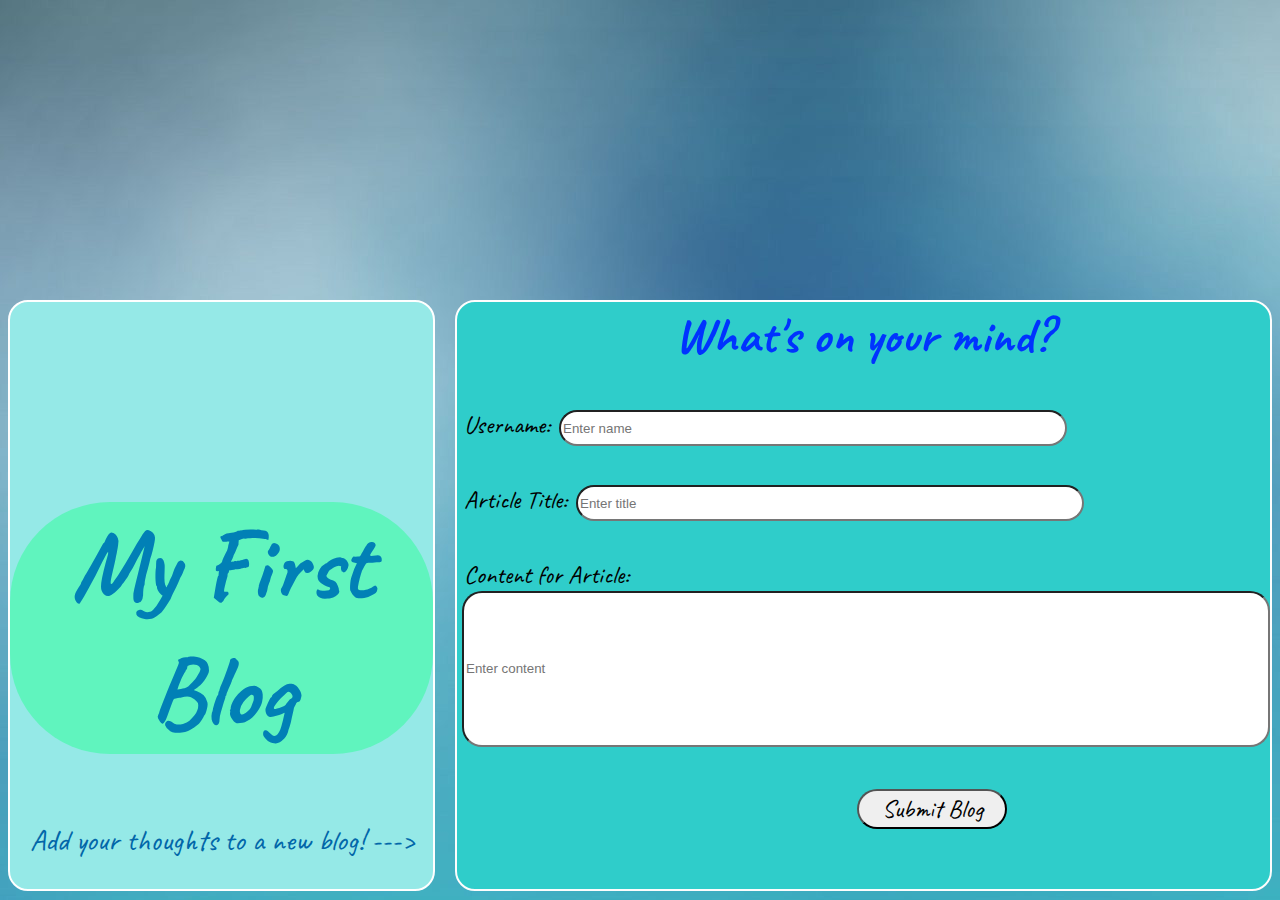
==== index.html @ aa859f9e "Main parts of html and CSS created" ====
<!DOCTYPE html>
<html lang="en">
<head>
    <meta charset="UTF-8">
    <meta name="viewport" content="width=device-width, initial-scale=1.0">
    <title>My First Blog Form</title>
    <link rel="stylesheet" href="assets/css/styles.css">
    <link href="https://fonts.googleapis.com/css2?family=Caveat:wght@400..700&display=swap" rel="stylesheet">

</head>
<body>
    <section class="container">
        <div id="my-first-blog">
           <h1>My First Blog</h1>
           <p>Add your thoughts to a new blog! ---> </P>
        </div>  
        
         <div id="mind">
           <h2>What's on your mind?</h2>
           <form id="blog-form">
            <div class="row">
                <div class="text-1">
                  <label for="username">Username:</label>
                  <input id="first-name" type="text" class="form-input-1" name="first-name" placeholder="Enter name" /></input>
                </div>

                <div class="text-2">
                    <label for="article-title">Article Title:</label>
                    <input id="first-name" type="text" class="form-input-2" name="first-name" placeholder="Enter title" /></input>
                  </div>

                  <div class="text-3">
                    <label for="content"> Content for Article:</label>
                    <input id="first-name" type="text" class="form-input-3" name="first-name" placeholder="Enter content" /></input>
                  </div>
                  
                  <div>
                    <button class="btn">Submit Blog</button>
                    
                  </div>

           </form>

         </div>  

    </section>


</body>
</html>
---- assets/css/styles.css ----
body{
    background-image: url(simpleblue.jpg)
}

h1 {
margin-top: 200px;
font-family: caveat; lucida sans;
font-size: 100px;
color: rgb(1, 128, 182);
background-color: rgb(96, 244, 190);
text-align: center; 
border-radius: 100px;

}

p{
    font-family:caveat; lucida sans;
    color: rgb(1, 102, 169);
    font-size: 30px;
    text-align: center;
}
h2 {
    margin-top: 2px;
    font-family: caveat; lucida sans;
    font-size: 50px;
    color: rgb(0, 51, 255);
    text-align: center;
   
    }

.container {
    margin-top: 300px;
    display: flex;
    flex-direction: row;
    gap: 20px
    
}

#my-first-blog {
    border: solid 2px rgb(255, 255, 255);
    background-color: rgb(149, 233, 231);
    border-radius: 20px;
    width: 1000px;
    
}

#mind {
    border: solid 2px rgb(253, 253, 253);
    background-color: rgb(47, 205, 202);
    border-radius: 20px;
    width: 1000px;

}

.row {
    

}

.form-input-1{
    width: 500px;
    height: 30px; 
    border-radius: 20px;
    margin-left: 5px;
}

.form-input-2{
    width: 500px;
    height: 30px; 
    border-radius: 20px;
    margin-left: 5px;
}

.form-input-3{
    width: 800px;
    height: 150px; 
    border-radius: 20px;
    margin-left: 5px;
}
label {
font-family: caveat; lucida sans;
font-size: 25px;
margin-left: 7px;

}

.text-1{
    height: 75px
}
.text-2{
    height: 75px
}
.text-3{
    height: 200px
}

.btn {
    position: relative;
    left: 400px;
    margin-top: 30px;
    margin-bottom: 40px;
    width: 150px;
    height: 40px;
    font-family:caveat; lucida sans;
    font-size: 25px;
    border-radius: 20px;
}
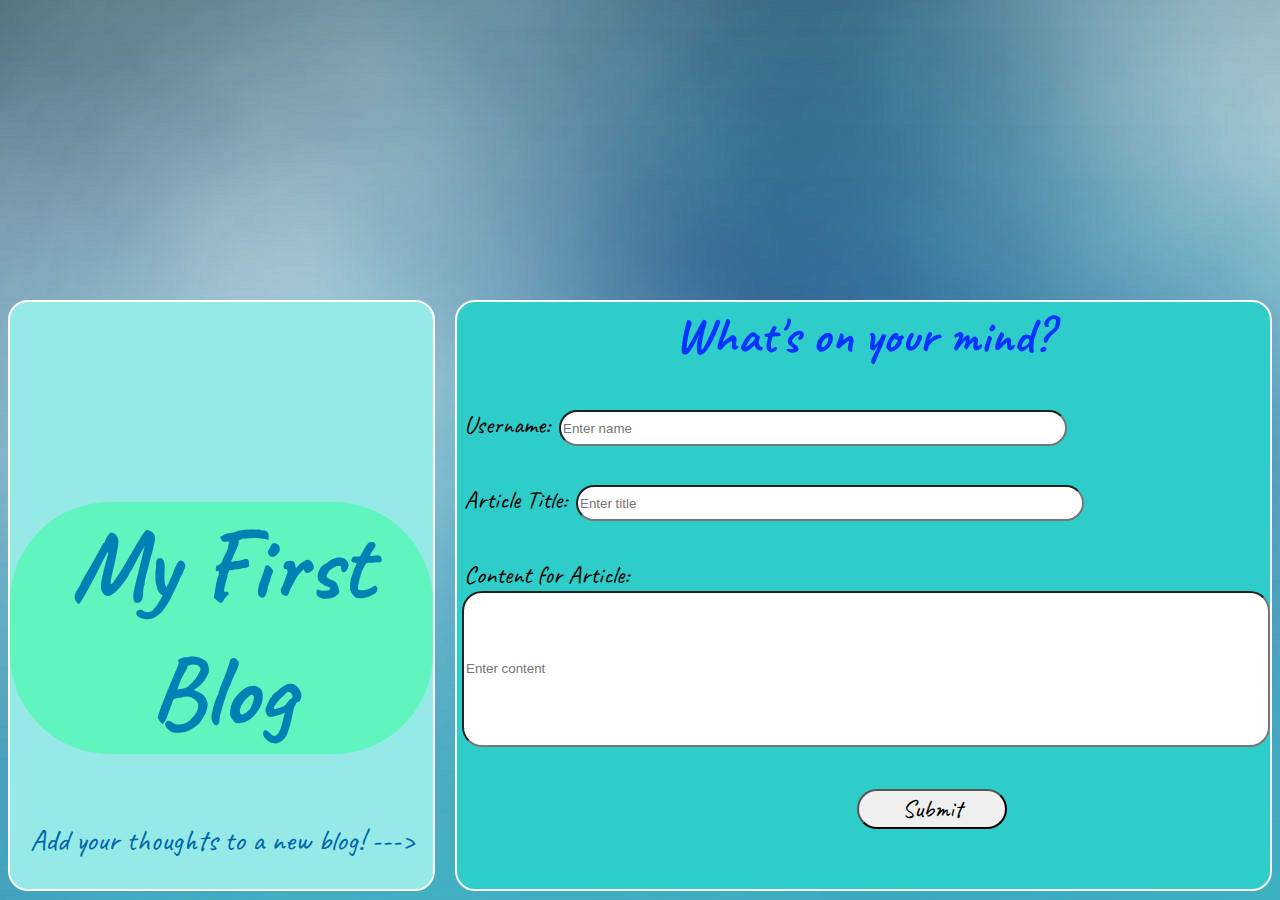
==== commit 99233239: "first changes of dark mode and local storage" ====
--- a/index.html
+++ b/index.html
@@ -4,7 +4,7 @@
     <meta charset="UTF-8">
     <meta name="viewport" content="width=device-width, initial-scale=1.0">
     <title>My First Blog Form</title>
-    <link rel="stylesheet" href="assets/css/styles.css">
+    <link rel="stylesheet" href="assets/css/form.css">
     <link href="https://fonts.googleapis.com/css2?family=Caveat:wght@400..700&display=swap" rel="stylesheet">
 
 </head>
@@ -15,36 +15,40 @@
            <p>Add your thoughts to a new blog! ---> </P>
         </div>  
         
-         <div id="mind">
+         <div id="mind"> 
            <h2>What's on your mind?</h2>
-           <form id="blog-form">
+           <form id="blog-form">  
             <div class="row">
                 <div class="text-1">
                   <label for="username">Username:</label>
-                  <input id="first-name" type="text" class="form-input-1" name="first-name" placeholder="Enter name" /></input>
+                  <input id="name" type="text" class="form-input-1"  placeholder="Enter name" /></input>
                 </div>
 
                 <div class="text-2">
                     <label for="article-title">Article Title:</label>
-                    <input id="first-name" type="text" class="form-input-2" name="first-name" placeholder="Enter title" /></input>
+                    <input id="title" type="text" class="form-input-2"  placeholder="Enter title" /></input>
                   </div>
 
                   <div class="text-3">
                     <label for="content"> Content for Article:</label>
-                    <input id="first-name" type="text" class="form-input-3" name="first-name" placeholder="Enter content" /></input>
+                    <input id="content" type="text" class="form-input-3" placeholder="Enter content" /></input>
                   </div>
                   
                   <div>
-                    <button class="btn">Submit Blog</button>
+                    <input id="submit-button" type="Submit" onclick="storageFunction(event)"  value="Submit"/>
+                      
                     
-                  </div>
+           </form>
 
-           </form>
+           <form>
 
          </div>  
 
     </section>
 
+    <script src="js/form.js"></script>
+    
+
 
 </body>
 </html>--- a/assets/css/form.css
+++ b/assets/css/form.css
@@ -0,0 +1,107 @@
+body{
+    background-image: url(simpleblue.jpg)
+}
+
+h1 {
+margin-top: 200px;
+font-family: caveat; lucida sans;
+font-size: 100px;
+color: rgb(1, 128, 182);
+background-color: rgb(96, 244, 190);
+text-align: center; 
+border-radius: 100px;
+
+}
+
+p{
+    font-family:caveat; lucida sans;
+    color: rgb(1, 102, 169);
+    font-size: 30px;
+    text-align: center;
+}
+h2 {
+    margin-top: 2px;
+    font-family: caveat; lucida sans;
+    font-size: 50px;
+    color: rgb(0, 51, 255);
+    text-align: center;
+   
+    }
+
+.container {
+    margin-top: 300px;
+    display: flex;
+    flex-direction: row;
+    gap: 20px
+    
+}
+
+#my-first-blog {
+    border: solid 2px rgb(255, 255, 255);
+    background-color: rgb(149, 233, 231);
+    border-radius: 20px;
+    width: 1000px;
+    
+}
+
+#mind {
+    border: solid 2px rgb(253, 253, 253);
+    background-color: rgb(47, 205, 202);
+    border-radius: 20px;
+    width: 1000px;
+
+}
+
+.row {
+    
+
+}
+
+.form-input-1{
+    width: 500px;
+    height: 30px; 
+    border-radius: 20px;
+    margin-left: 5px;
+}
+
+.form-input-2{
+    width: 500px;
+    height: 30px; 
+    border-radius: 20px;
+    margin-left: 5px;
+}
+
+.form-input-3{
+    width: 800px;
+    height: 150px; 
+    border-radius: 20px;
+    margin-left: 5px;
+}
+label {
+font-family: caveat; lucida sans;
+font-size: 25px;
+margin-left: 7px;
+
+}
+
+.text-1{
+    height: 75px
+}
+.text-2{
+    height: 75px
+}
+.text-3{
+    height: 200px
+}
+
+#submit-button {
+    position: relative;
+    left: 400px;
+    margin-top: 30px;
+    margin-bottom: 40px;
+    width: 150px;
+    height: 40px;
+    font-family:caveat; lucida sans;
+    font-size: 25px;
+    border-radius: 20px;
+}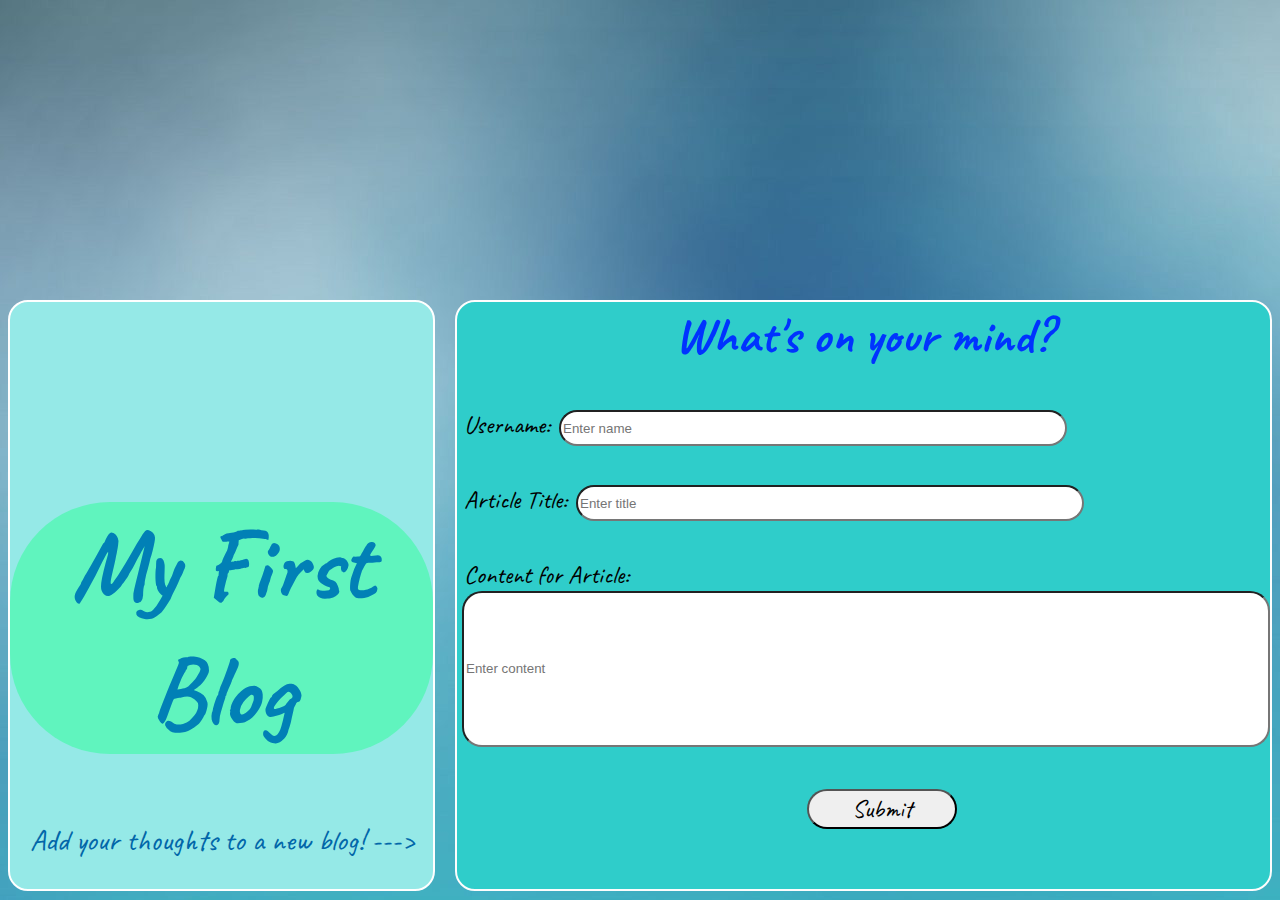
==== commit f6fe670f: "finished renderBlogs function to append local storage data on blog page" ====
--- a/index.html
+++ b/index.html
@@ -8,47 +8,45 @@
     <link href="https://fonts.googleapis.com/css2?family=Caveat:wght@400..700&display=swap" rel="stylesheet">
 
 </head>
+
 <body>
+
     <section class="container">
+
         <div id="my-first-blog">
            <h1>My First Blog</h1>
            <p>Add your thoughts to a new blog! ---> </P>
         </div>  
         
-         <div id="mind"> 
+         <form id="mind"> 
            <h2>What's on your mind?</h2>
-           <form id="blog-form">  
             <div class="row">
-                <div class="text-1">
-                  <label for="username">Username:</label>
-                  <input id="name" type="text" class="form-input-1"  placeholder="Enter name" /></input>
+              <div class="text-1">
+                <label for="username">Username:</label>
+                <input id="name" type="text" class="form-input-1"  placeholder="Enter name" />
+              </div>
+
+              <div class="text-2">
+                  <label for="article-title">Article Title:</label>
+                  <input id="title" type="text" class="form-input-2"  placeholder="Enter title" />
                 </div>
 
-                <div class="text-2">
-                    <label for="article-title">Article Title:</label>
-                    <input id="title" type="text" class="form-input-2"  placeholder="Enter title" /></input>
-                  </div>
+                <div class="text-3">
+                  <label for="content"> Content for Article:</label>
+                  <input id="content" type="text" class="form-input-3" placeholder="Enter content" />
+                </div>
+                
+                <div>
+                  <input id="submit-button" type="submit" />
+                </div>
 
-                  <div class="text-3">
-                    <label for="content"> Content for Article:</label>
-                    <input id="content" type="text" class="form-input-3" placeholder="Enter content" /></input>
-                  </div>
-                  
-                  <div>
-                    <input id="submit-button" type="Submit" onclick="storageFunction(event)"  value="Submit"/>
-                      
-                    
-           </form>
-
-           <form>
-
-         </div>  
+          </form>
+          
 
     </section>
 
     <script src="js/form.js"></script>
     
 
-
 </body>
 </html>--- a/assets/css/form.css
+++ b/assets/css/form.css
@@ -1,10 +1,10 @@
 body{
-    background-image: url(simpleblue.jpg)
+    background-image: url(../images/simpleblue.jpg)
 }
 
 h1 {
 margin-top: 200px;
-font-family: caveat; lucida sans;
+font-family: caveat, "lucida sans";
 font-size: 100px;
 color: rgb(1, 128, 182);
 background-color: rgb(96, 244, 190);
@@ -14,14 +14,14 @@
 }
 
 p{
-    font-family:caveat; lucida sans;
+    font-family:caveat, "lucida sans";
     color: rgb(1, 102, 169);
     font-size: 30px;
     text-align: center;
 }
 h2 {
     margin-top: 2px;
-    font-family: caveat; lucida sans;
+    font-family: caveat, "lucida sans";
     font-size: 50px;
     color: rgb(0, 51, 255);
     text-align: center;
@@ -78,7 +78,7 @@
     margin-left: 5px;
 }
 label {
-font-family: caveat; lucida sans;
+font-family: caveat, "lucida sans";
 font-size: 25px;
 margin-left: 7px;
 
@@ -96,12 +96,12 @@
 
 #submit-button {
     position: relative;
-    left: 400px;
+    left: 350px;
     margin-top: 30px;
     margin-bottom: 40px;
     width: 150px;
     height: 40px;
-    font-family:caveat; lucida sans;
+    font-family:caveat, "lucida sans";
     font-size: 25px;
     border-radius: 20px;
 }